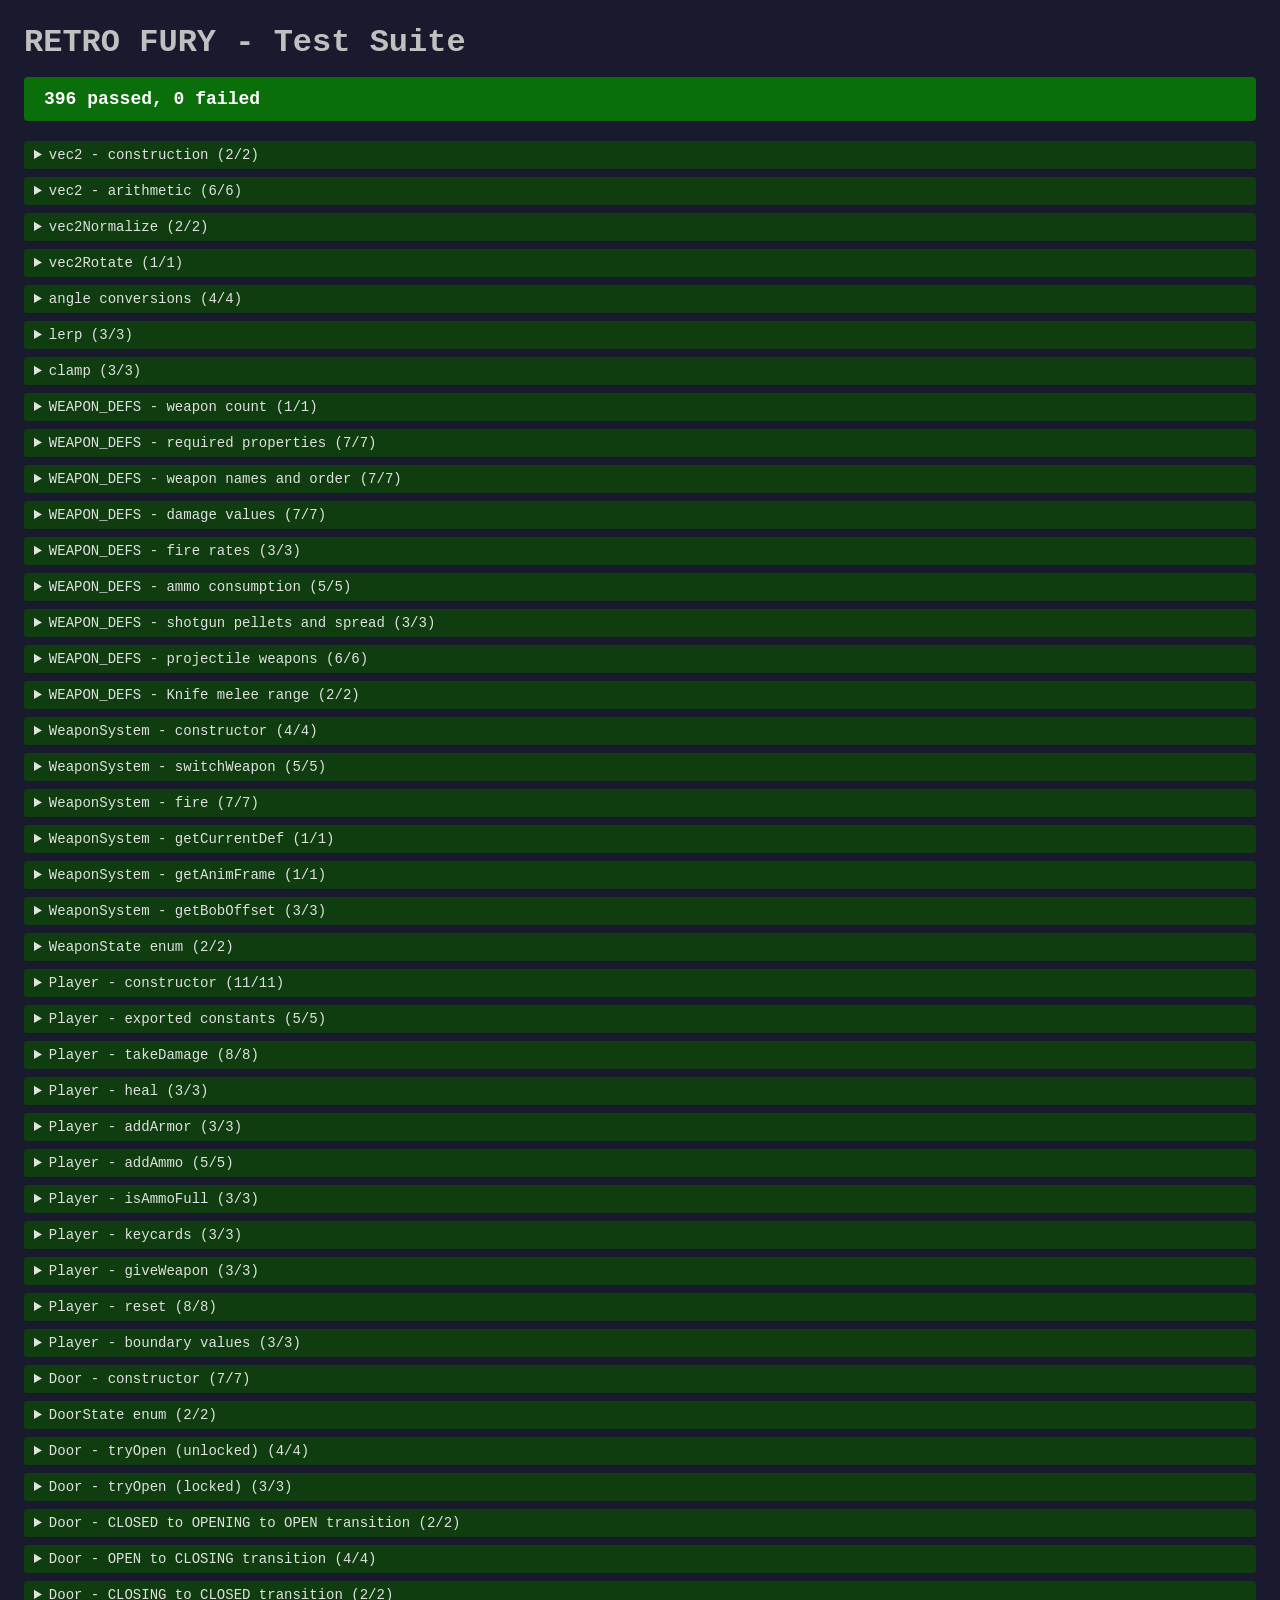
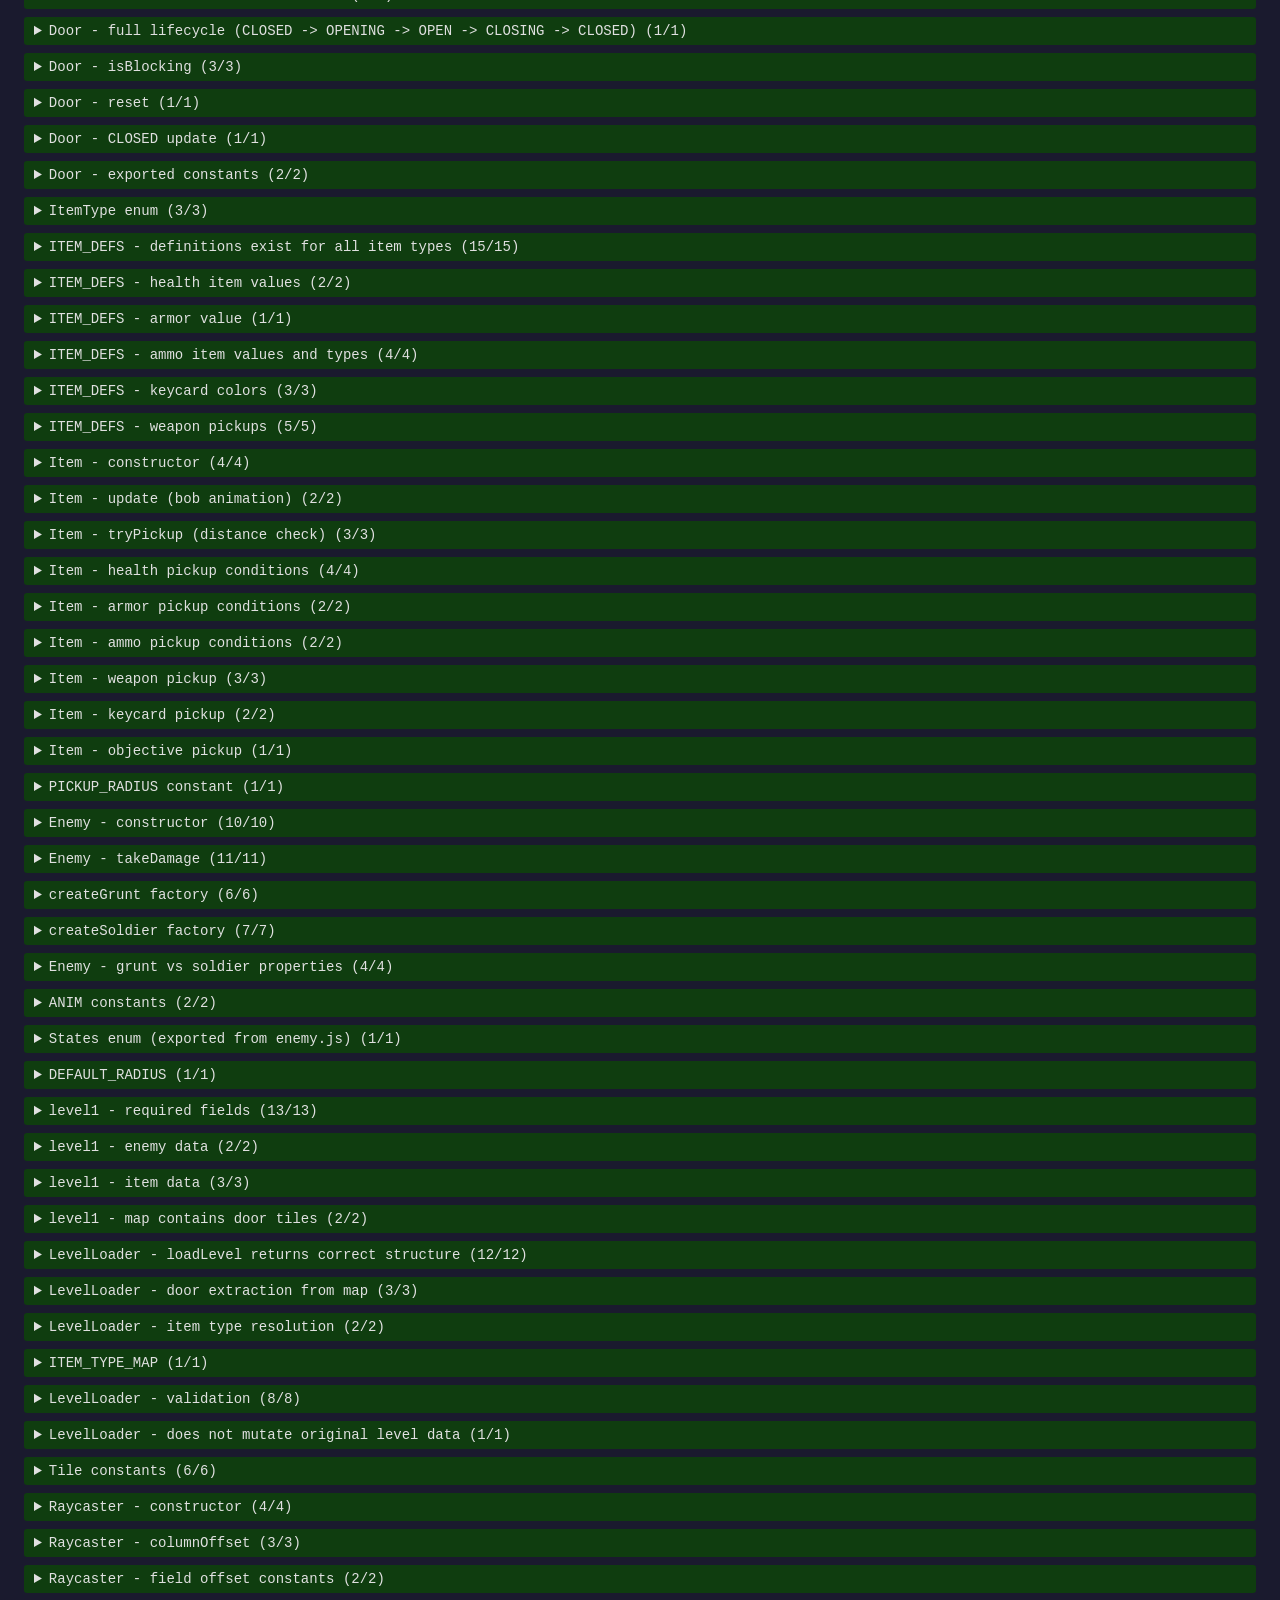
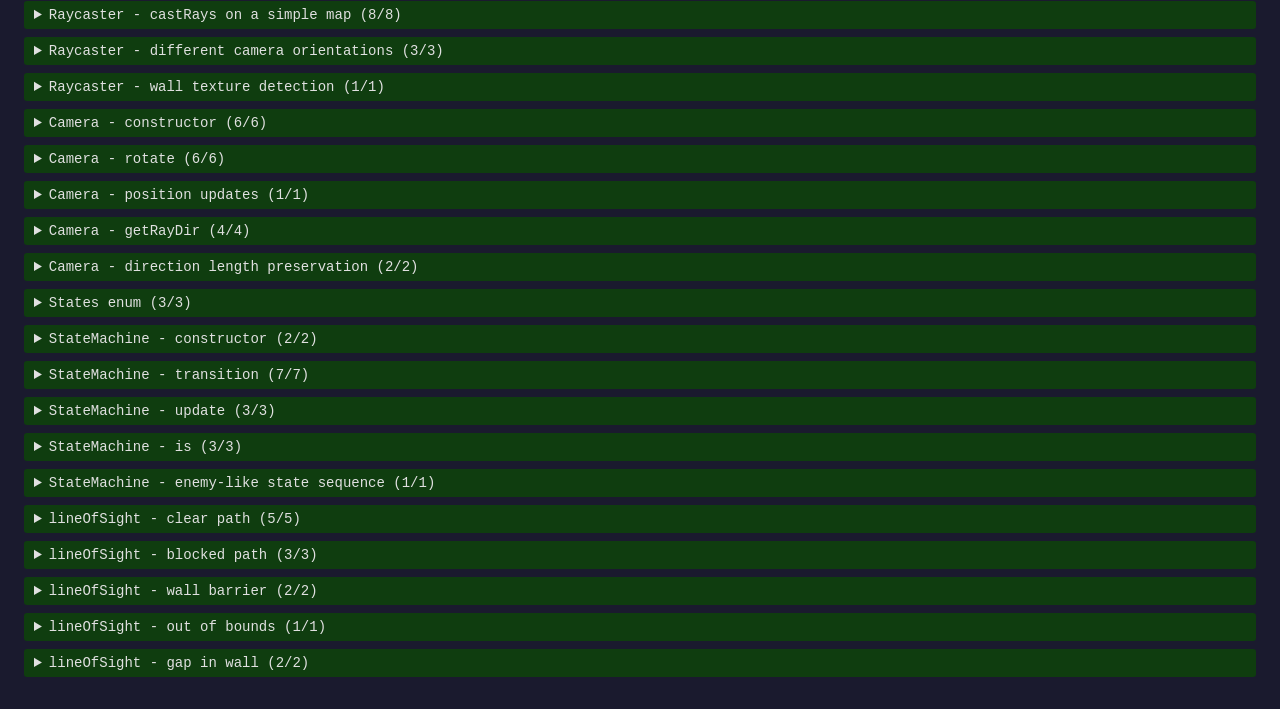
==== tests/index.html @ f90157c0 "first commit" ====
<!DOCTYPE html>
<html lang="en">
<head>
    <meta charset="UTF-8">
    <meta name="viewport" content="width=device-width, initial-scale=1.0">
    <title>RETRO FURY - Tests</title>
    <style>
        * { box-sizing: border-box; margin: 0; padding: 0; }
        body {
            font-family: 'Courier New', monospace;
            background: #1a1a2e;
            color: #e0e0e0;
            padding: 24px;
        }
        h1 { color: #c0c0c0; margin-bottom: 16px; }
        .banner {
            padding: 12px 20px;
            font-size: 18px;
            font-weight: bold;
            border-radius: 4px;
            margin-bottom: 20px;
        }
        .banner.pass { background: #0a6e0a; color: #ffffff; }
        .banner.fail { background: #8b0000; color: #ffffff; }
        details { margin-bottom: 8px; }
        summary {
            cursor: pointer;
            padding: 6px 10px;
            border-radius: 3px;
            font-size: 14px;
        }
        summary.suite-pass { background: #0f3d0f; }
        summary.suite-fail { background: #3d0f0f; }
        .test {
            padding: 4px 24px;
            font-size: 13px;
            white-space: pre-wrap;
        }
        .test.pass { color: #66bb6a; }
        .test.fail { color: #ef5350; }
    </style>
</head>
<body>
    <h1>RETRO FURY - Test Suite</h1>
    <div id="results"></div>

    <!-- Test runner must load first, then test suites, then run -->
    <script type="module">
        // Import all test suites here. Each suite registers tests via
        // describe/it calls at module evaluation time.
        import './test-math.js';
        import './test-weapons.js';
        import './test-player.js';
        import './test-doors.js';
        import './test-items.js';
        import './test-enemies.js';
        import './test-levels.js';
        import './test-raycaster.js';
        import './test-camera.js';
        import './test-ai.js';

        // After all suites are registered, run them.
        import { runAll } from './test-runner.js';
        runAll();
    </script>
</body>
</html>
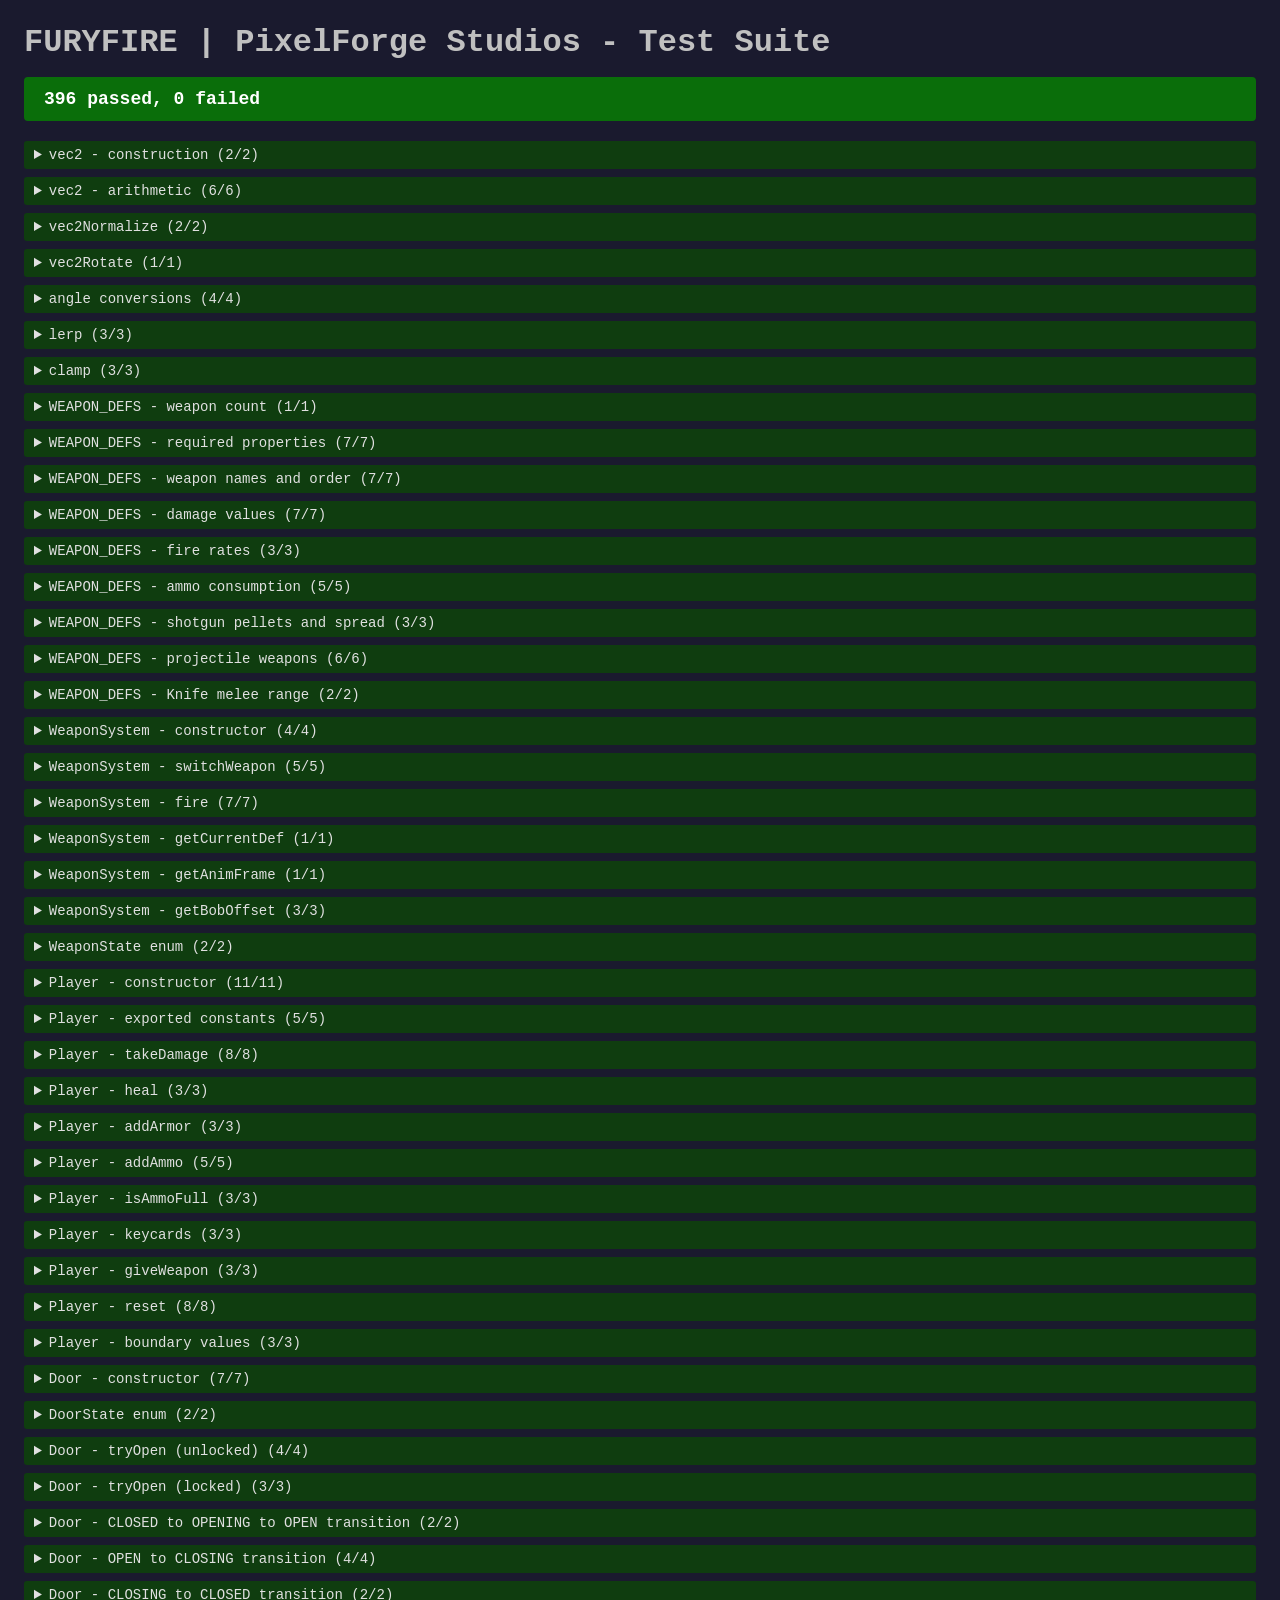
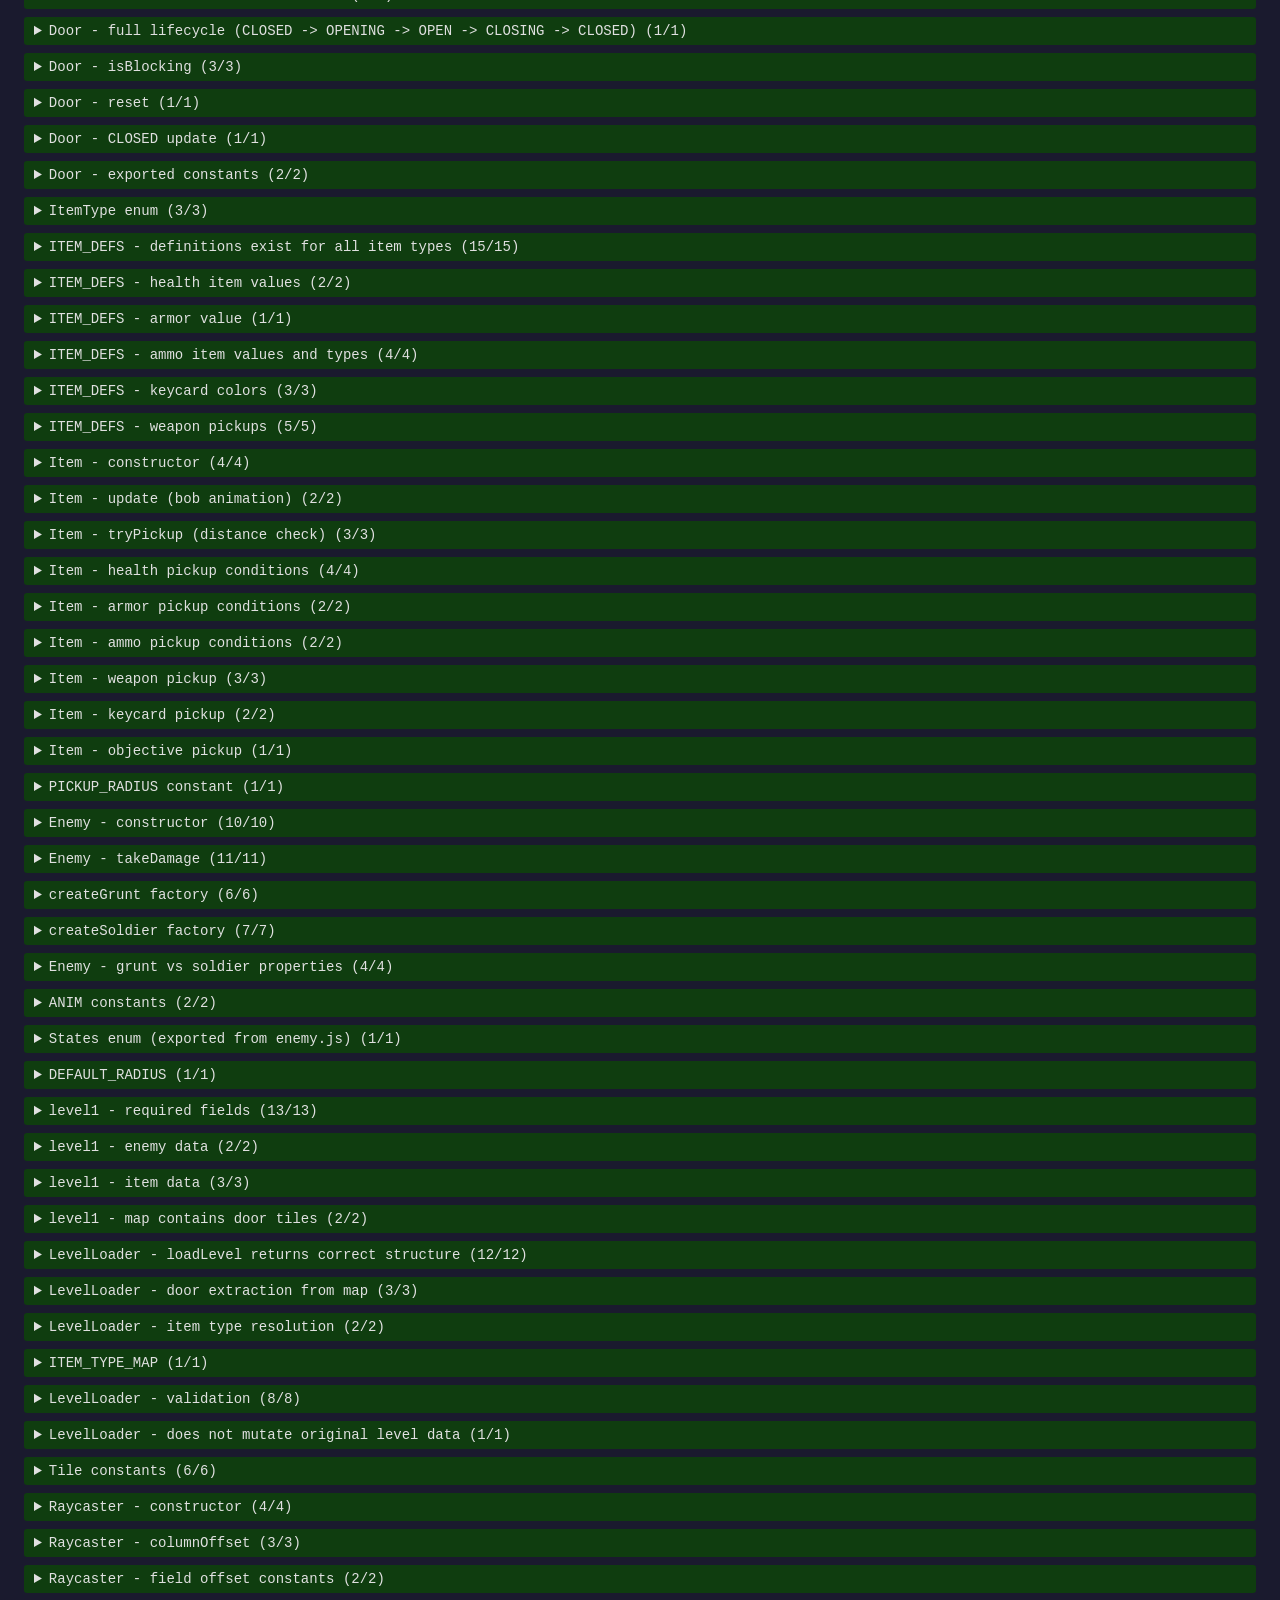
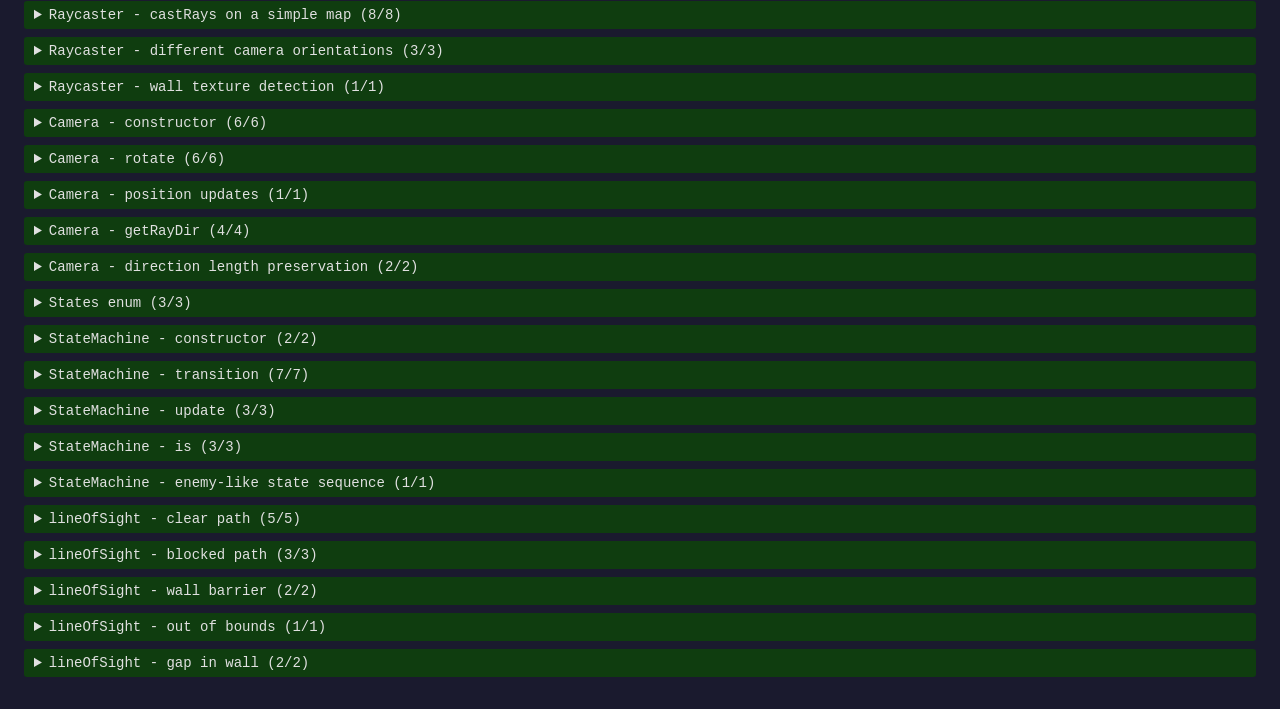
==== commit b22a4b00: "Rebrand browser test harness for FuryFire" ====
--- a/tests/index.html
+++ b/tests/index.html
@@ -3,7 +3,7 @@
 <head>
     <meta charset="UTF-8">
     <meta name="viewport" content="width=device-width, initial-scale=1.0">
-    <title>RETRO FURY - Tests</title>
+    <title>FURYFIRE | PixelForge Studios - Tests</title>
     <style>
         * { box-sizing: border-box; margin: 0; padding: 0; }
         body {
@@ -41,7 +41,7 @@
     </style>
 </head>
 <body>
-    <h1>RETRO FURY - Test Suite</h1>
+    <h1>FURYFIRE | PixelForge Studios - Test Suite</h1>
     <div id="results"></div>
 
     <!-- Test runner must load first, then test suites, then run -->
